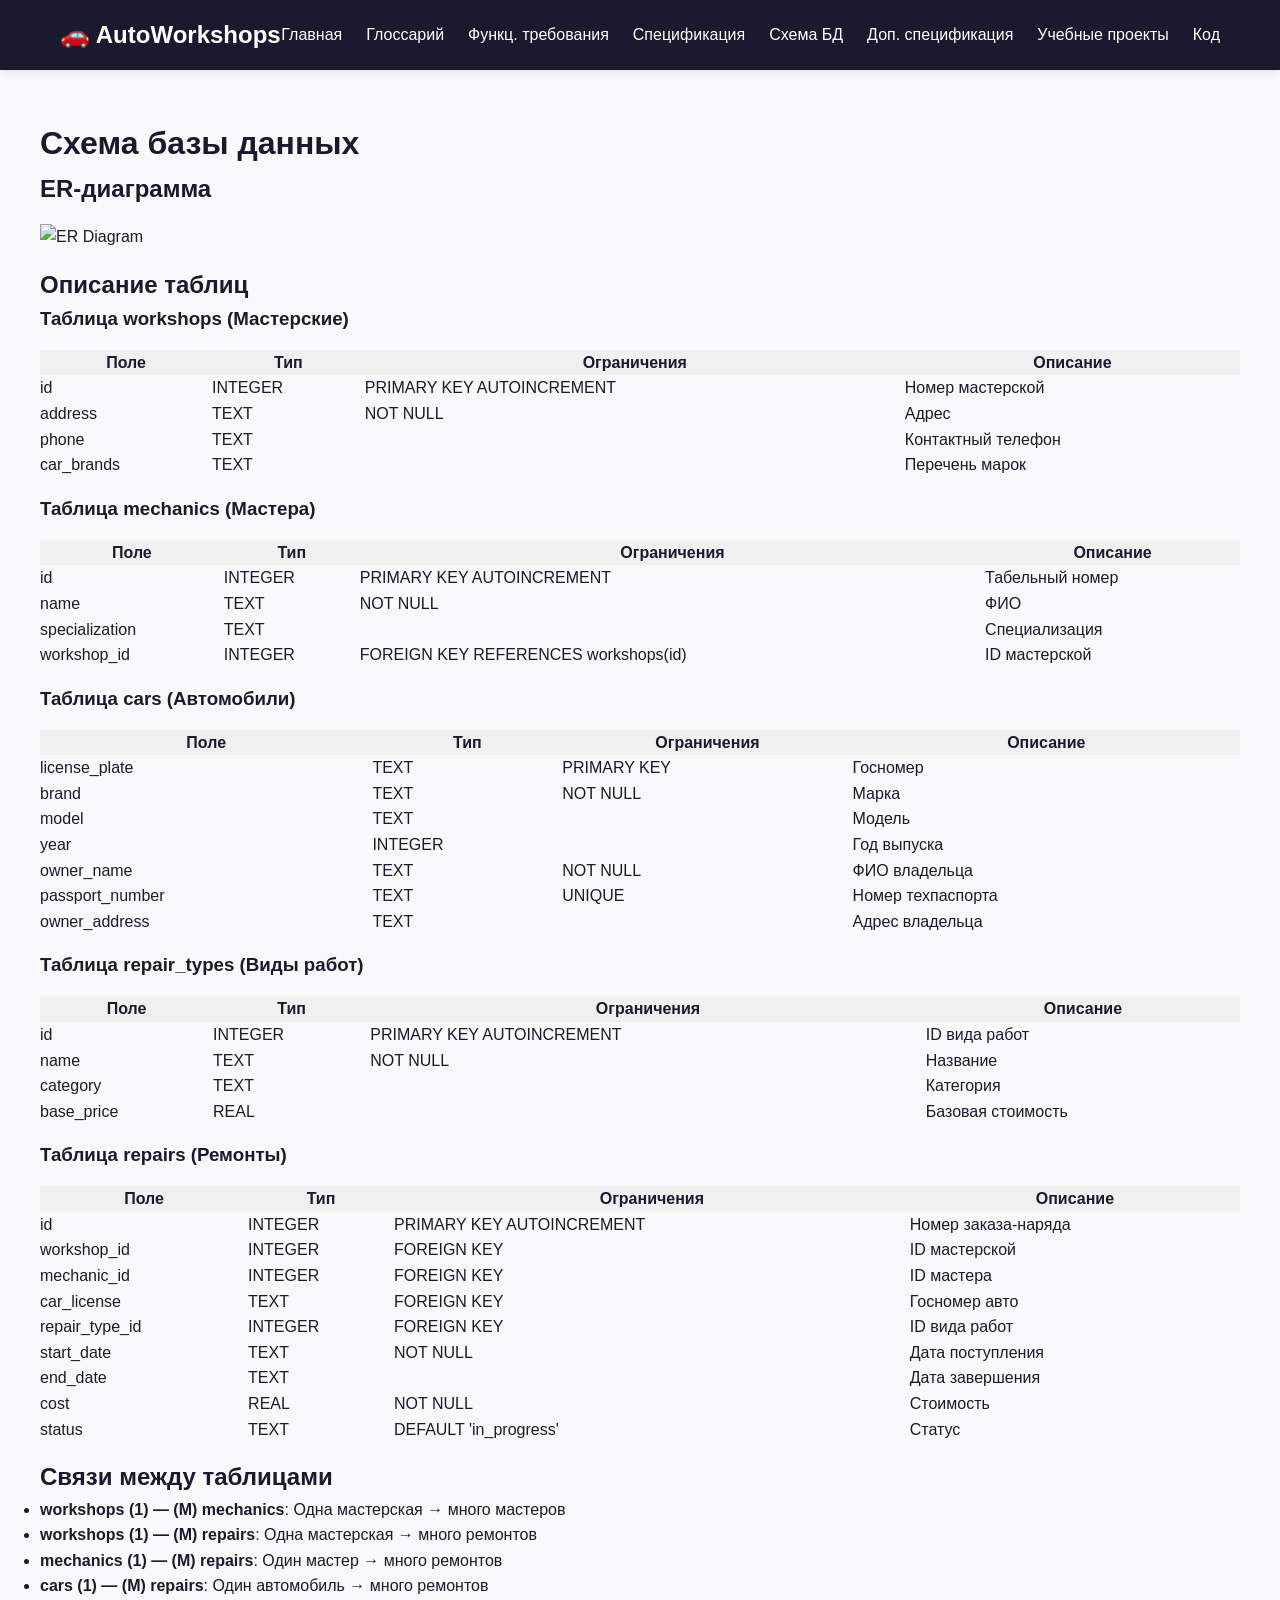
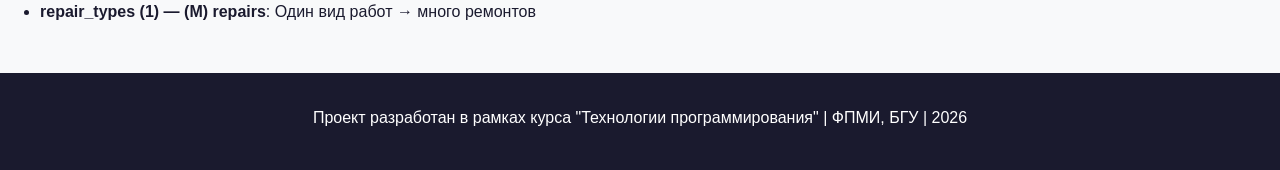
==== docs/docs/database.html @ bc00d74d "Create database.html" ====
<!DOCTYPE html>
<html lang="ru">
<head>
    <meta charset="UTF-8">
    <meta name="viewport" content="width=device-width, initial-scale=1.0">
    <title>Схема базы данных | Автомастерские</title>
    <link rel="stylesheet" href="../assets/css/style.css">
</head>
<body>
    <nav class="navbar">
        <div class="container">
            <a href="../index.html" class="logo">🚗 AutoWorkshops</a>
            <ul class="nav-links">
                <li><a href="../index.html">Главная</a></li>
                <li><a href="glossary.html">Глоссарий</a></li>
                <li><a href="requirements.html">Функц. требования</a></li>
                <li><a href="specification.html">Спецификация</a></li>
                <li><a href="database.html">Схема БД</a></li>
                <li><a href="nonfunctional.html">Доп. спецификация</a></li>
                <li><a href="team-projects.html">Учебные проекты</a></li>
                <li><a href="https://github.com/ваш-логин/garage-project" target="_blank">Код</a></li>
            </ul>
        </div>
    </nav>

    <main>
        <div class="container" style="padding: 3rem 0;">
            <h1>Схема базы данных</h1>
            
            <h2>ER-диаграмма</h2>
            <img src="https://github.com/NgdMav/tpmp-lab4-uml/blob/main/img/Automotive_Workshops_DB-2026-03-19_09-47.png" alt="ER Diagram" style="max-width: 100%; margin: 1rem 0;">

            <h2>Описание таблиц</h2>
            
            <h3>Таблица workshops (Мастерские)</h3>
            <table style="width: 100%; border-collapse: collapse; margin: 1rem 0;">
                <thead style="background: #f0f0f0;"><tr><th>Поле</th><th>Тип</th><th>Ограничения</th><th>Описание</th></tr></thead>
                <tbody>
                    <tr><td>id</td><td>INTEGER</td><td>PRIMARY KEY AUTOINCREMENT</td><td>Номер мастерской</td></tr>
                    <tr><td>address</td><td>TEXT</td><td>NOT NULL</td><td>Адрес</td></tr>
                    <tr><td>phone</td><td>TEXT</td><td></td><td>Контактный телефон</td></tr>
                    <tr><td>car_brands</td><td>TEXT</td><td></td><td>Перечень марок</td></tr>
                </tbody>
            </table>

            <h3>Таблица mechanics (Мастера)</h3>
            <table style="width: 100%; border-collapse: collapse; margin: 1rem 0;">
                <thead style="background: #f0f0f0;"><tr><th>Поле</th><th>Тип</th><th>Ограничения</th><th>Описание</th></tr></thead>
                <tbody>
                    <tr><td>id</td><td>INTEGER</td><td>PRIMARY KEY AUTOINCREMENT</td><td>Табельный номер</td></tr>
                    <tr><td>name</td><td>TEXT</td><td>NOT NULL</td><td>ФИО</td></tr>
                    <tr><td>specialization</td><td>TEXT</td><td></td><td>Специализация</td></tr>
                    <tr><td>workshop_id</td><td>INTEGER</td><td>FOREIGN KEY REFERENCES workshops(id)</td><td>ID мастерской</td></tr>
                </tbody>
            </table>

            <h3>Таблица cars (Автомобили)</h3>
            <table style="width: 100%; border-collapse: collapse; margin: 1rem 0;">
                <thead style="background: #f0f0f0;"><tr><th>Поле</th><th>Тип</th><th>Ограничения</th><th>Описание</th></tr></thead>
                <tbody>
                    <tr><td>license_plate</td><td>TEXT</td><td>PRIMARY KEY</td><td>Госномер</td></tr>
                    <tr><td>brand</td><td>TEXT</td><td>NOT NULL</td><td>Марка</td></tr>
                    <tr><td>model</td><td>TEXT</td><td></td><td>Модель</td></tr>
                    <tr><td>year</td><td>INTEGER</td><td></td><td>Год выпуска</td></tr>
                    <tr><td>owner_name</td><td>TEXT</td><td>NOT NULL</td><td>ФИО владельца</td></tr>
                    <tr><td>passport_number</td><td>TEXT</td><td>UNIQUE</td><td>Номер техпаспорта</td></tr>
                    <tr><td>owner_address</td><td>TEXT</td><td></td><td>Адрес владельца</td></tr>
                </tbody>
            </table>

            <h3>Таблица repair_types (Виды работ)</h3>
            <table style="width: 100%; border-collapse: collapse; margin: 1rem 0;">
                <thead style="background: #f0f0f0;"><tr><th>Поле</th><th>Тип</th><th>Ограничения</th><th>Описание</th></tr></thead>
                <tbody>
                    <tr><td>id</td><td>INTEGER</td><td>PRIMARY KEY AUTOINCREMENT</td><td>ID вида работ</td></tr>
                    <tr><td>name</td><td>TEXT</td><td>NOT NULL</td><td>Название</td></tr>
                    <tr><td>category</td><td>TEXT</td><td></td><td>Категория</td></tr>
                    <tr><td>base_price</td><td>REAL</td><td></td><td>Базовая стоимость</td></tr>
                </tbody>
            </table>

            <h3>Таблица repairs (Ремонты)</h3>
            <table style="width: 100%; border-collapse: collapse; margin: 1rem 0;">
                <thead style="background: #f0f0f0;"><tr><th>Поле</th><th>Тип</th><th>Ограничения</th><th>Описание</th></tr></thead>
                <tbody>
                    <tr><td>id</td><td>INTEGER</td><td>PRIMARY KEY AUTOINCREMENT</td><td>Номер заказа-наряда</td></tr>
                    <tr><td>workshop_id</td><td>INTEGER</td><td>FOREIGN KEY</td><td>ID мастерской</td></tr>
                    <tr><td>mechanic_id</td><td>INTEGER</td><td>FOREIGN KEY</td><td>ID мастера</td></tr>
                    <tr><td>car_license</td><td>TEXT</td><td>FOREIGN KEY</td><td>Госномер авто</td></tr>
                    <tr><td>repair_type_id</td><td>INTEGER</td><td>FOREIGN KEY</td><td>ID вида работ</td></tr>
                    <tr><td>start_date</td><td>TEXT</td><td>NOT NULL</td><td>Дата поступления</td></tr>
                    <tr><td>end_date</td><td>TEXT</td><td></td><td>Дата завершения</td></tr>
                    <tr><td>cost</td><td>REAL</td><td>NOT NULL</td><td>Стоимость</td></tr>
                    <tr><td>status</td><td>TEXT</td><td>DEFAULT 'in_progress'</td><td>Статус</td></tr>
                </tbody>
            </table>

            <h2>Связи между таблицами</h2>
            <ul>
                <li><strong>workshops (1) — (M) mechanics</strong>: Одна мастерская → много мастеров</li>
                <li><strong>workshops (1) — (M) repairs</strong>: Одна мастерская → много ремонтов</li>
                <li><strong>mechanics (1) — (M) repairs</strong>: Один мастер → много ремонтов</li>
                <li><strong>cars (1) — (M) repairs</strong>: Один автомобиль → много ремонтов</li>
                <li><strong>repair_types (1) — (M) repairs</strong>: Один вид работ → много ремонтов</li>
            </ul>
        </div>
    </main>

    <footer>
        <div class="container">
            <p>Проект разработан в рамках курса "Технологии программирования" | ФПМИ, БГУ | 2026</p>
        </div>
    </footer>
</body>
</html>
---- docs/assets/css/style.css ----
* {
    margin: 0;
    padding: 0;
    box-sizing: border-box;
}

body {
    font-family: 'Inter', sans-serif;
    line-height: 1.6;
    color: #1a1a2e;
    background: #f8f9fa;
}

.container {
    max-width: 1200px;
    margin: 0 auto;
    padding: 0 20px;
}

/* Navigation */
.navbar {
    background: #1a1a2e;
    color: white;
    padding: 1rem 0;
    position: sticky;
    top: 0;
    z-index: 1000;
    box-shadow: 0 2px 10px rgba(0,0,0,0.1);
}

.navbar .container {
    display: flex;
    justify-content: space-between;
    align-items: center;
}

.logo {
    font-size: 1.5rem;
    font-weight: 700;
    color: white;
    text-decoration: none;
}

.nav-links {
    display: flex;
    list-style: none;
    gap: 1.5rem;
}

.nav-links a {
    color: white;
    text-decoration: none;
    transition: opacity 0.3s;
}

.nav-links a:hover {
    opacity: 0.7;
}

/* Hero Section */
.hero {
    background: linear-gradient(135deg, #1a1a2e 0%, #16213e 100%);
    color: white;
    padding: 4rem 0;
    text-align: center;
}

.hero h1 {
    font-size: 2.5rem;
    margin-bottom: 1rem;
}

.hero p {
    font-size: 1.2rem;
    opacity: 0.9;
    margin-bottom: 2rem;
}

.hero-buttons {
    display: flex;
    justify-content: center;
    gap: 1rem;
}

.btn {
    padding: 0.75rem 1.5rem;
    border-radius: 8px;
    text-decoration: none;
    font-weight: 500;
    transition: transform 0.3s, opacity 0.3s;
}

.btn:hover {
    transform: translateY(-2px);
}

.btn-primary {
    background: #e94560;
    color: white;
}

.btn-secondary {
    background: transparent;
    color: white;
    border: 2px solid white;
}

/* Features Section */
.features {
    padding: 4rem 0;
    background: white;
}

.features h2, .team h2, .tech h2, .quick-start h2, .repos h2 {
    text-align: center;
    margin-bottom: 2rem;
    font-size: 2rem;
    color: #1a1a2e;
}

.features-grid {
    display: grid;
    grid-template-columns: repeat(auto-fit, minmax(300px, 1fr));
    gap: 2rem;
}

.feature-card {
    background: #f8f9fa;
    padding: 1.5rem;
    border-radius: 12px;
    text-align: center;
    transition: transform 0.3s, box-shadow 0.3s;
}

.feature-card:hover {
    transform: translateY(-5px);
    box-shadow: 0 10px 20px rgba(0,0,0,0.1);
}

.feature-icon {
    font-size: 2.5rem;
    margin-bottom: 1rem;
}

.feature-card h3 {
    margin-bottom: 0.5rem;
    color: #1a1a2e;
}

/* Team Section */
.team {
    background: #f0f0f5;
    padding: 4rem 0;
}

.team-grid {
    display: grid;
    grid-template-columns: repeat(auto-fit, minmax(280px, 1fr));
    gap: 2rem;
}

.team-card {
    background: white;
    padding: 1.5rem;
    border-radius: 12px;
    text-align: center;
    box-shadow: 0 2px 5px rgba(0,0,0,0.05);
}

.team-card h3 {
    color: #1a1a2e;
    margin-bottom: 0.25rem;
}

.role {
    color: #e94560;
    font-weight: 500;
    margin-bottom: 1rem;
}

.team-links {
    margin-top: 1rem;
    display: flex;
    justify-content: center;
    gap: 1rem;
}

.team-links a {
    color: #1a1a2e;
    text-decoration: none;
    font-size: 0.9rem;
    padding: 0.25rem 0.5rem;
    border-radius: 4px;
    background: #f0f0f5;
}

/* Tech Section */
.tech {
    padding: 4rem 0;
    background: white;
}

.tech-grid {
    display: flex;
    flex-wrap: wrap;
    justify-content: center;
    gap: 1rem;
}

.tech-badge {
    background: #1a1a2e;
    color: white;
    padding: 0.5rem 1rem;
    border-radius: 25px;
    font-size: 0.9rem;
}

/* Quick Start Section */
.quick-start {
    background: #f0f0f5;
    padding: 4rem 0;
}

.code-block {
    background: #1a1a2e;
    border-radius: 12px;
    overflow-x: auto;
    margin: 1rem 0;
}

.code-block pre {
    padding: 1.5rem;
    margin: 0;
}

.code-block code {
    color: #e94560;
    font-family: 'Courier New', monospace;
    font-size: 0.9rem;
}

.note {
    text-align: center;
    color: #666;
    font-size: 0.9rem;
    margin-top: 1rem;
}

/* Repos Section */
.repos {
    padding: 4rem 0;
    background: white;
}

.repo-links {
    display: flex;
    justify-content: center;
    gap: 2rem;
    flex-wrap: wrap;
}

.repo-card {
    background: #f8f9fa;
    padding: 1.5rem;
    border-radius: 12px;
    text-decoration: none;
    text-align: center;
    transition: transform 0.3s;
    min-width: 250px;
}

.repo-card:hover {
    transform: translateY(-3px);
}

.repo-icon {
    font-size: 2rem;
    display: block;
    margin-bottom: 0.5rem;
}

.repo-name {
    display: block;
    font-weight: 600;
    color: #1a1a2e;
    margin-bottom: 0.25rem;
}

.repo-desc {
    display: block;
    font-size: 0.8rem;
    color: #666;
}

/* Footer */
footer {
    background: #1a1a2e;
    color: white;
    padding: 2rem 0;
    text-align: center;
}

footer a {
    color: #e94560;
    text-decoration: none;
}

footer p {
    margin-bottom: 0.5rem;
}

/* Responsive */
@media (max-width: 768px) {
    .navbar .container {
        flex-direction: column;
        gap: 1rem;
    }
    
    .nav-links {
        flex-wrap: wrap;
        justify-content: center;
    }
    
    .hero h1 {
        font-size: 1.8rem;
    }
    
    .features-grid {
        grid-template-columns: 1fr;
    }
}
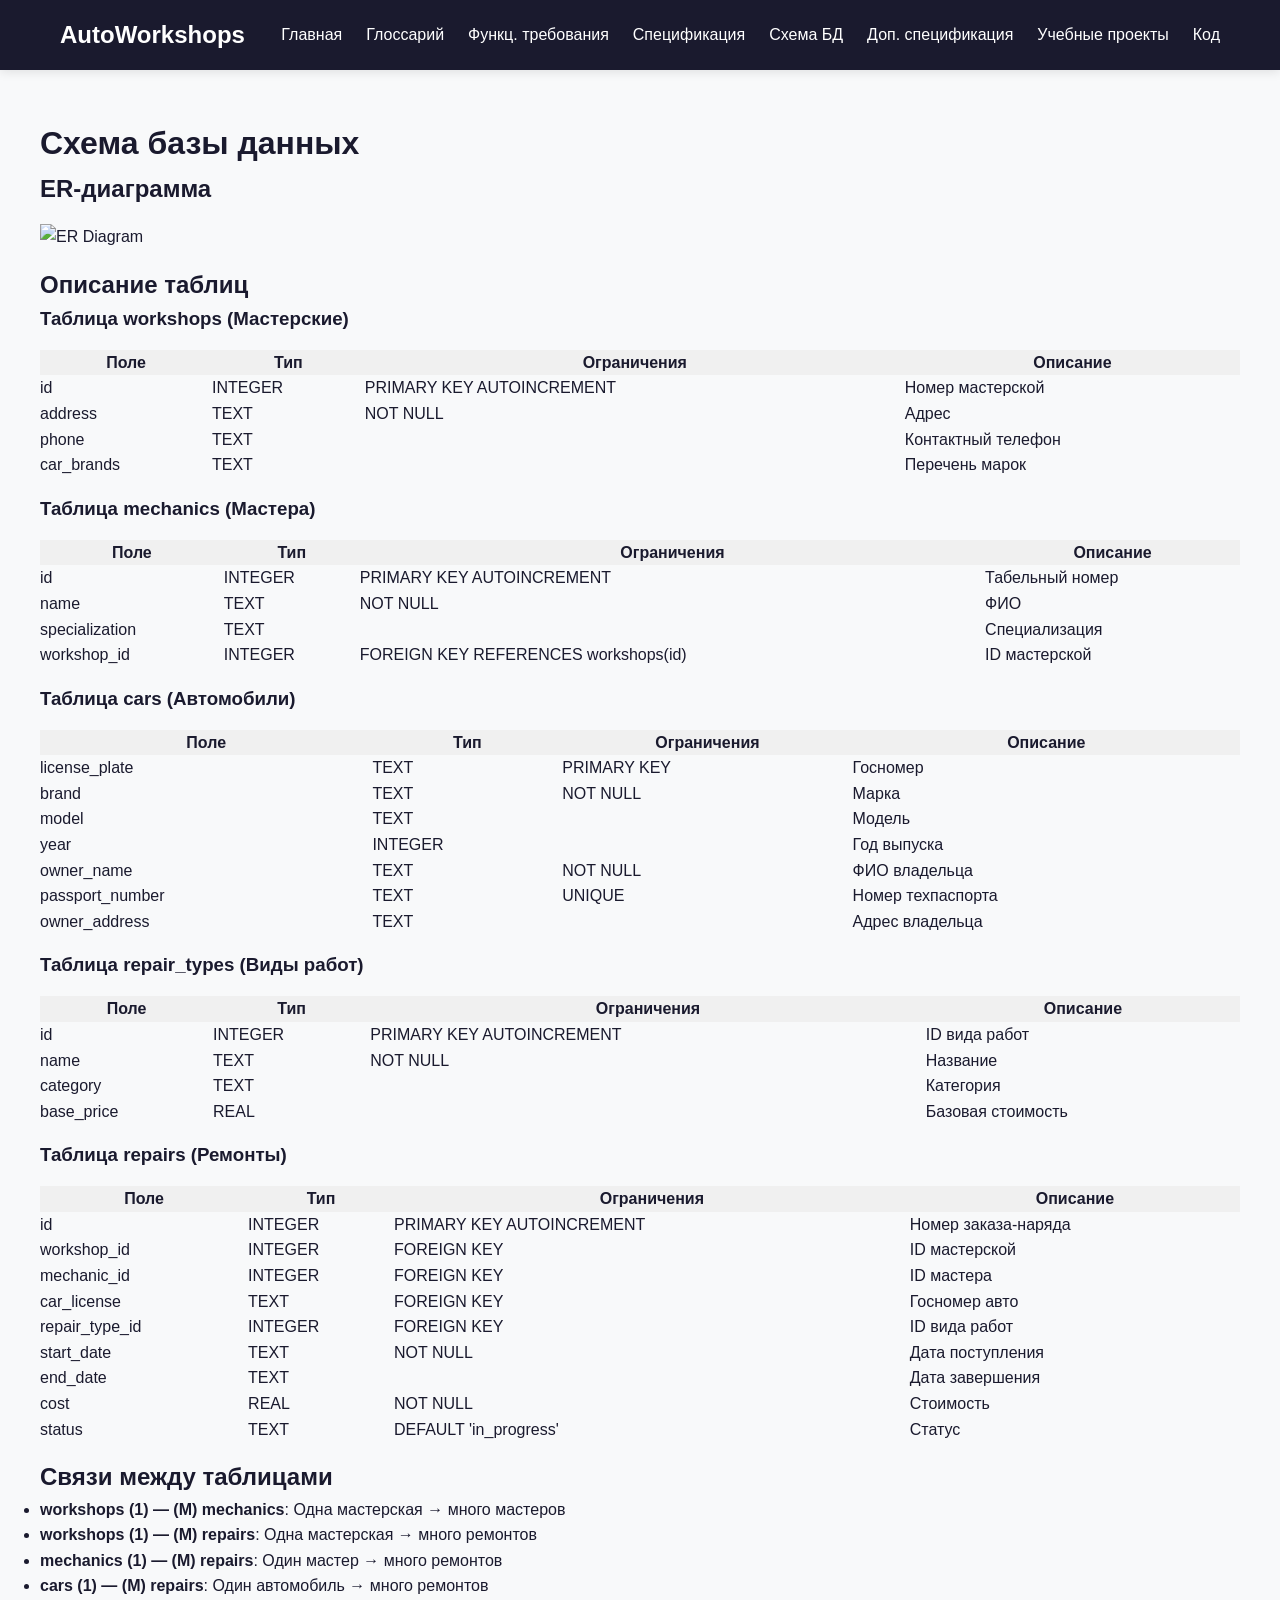
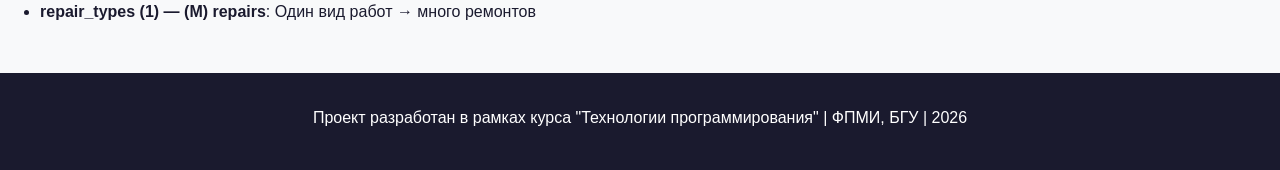
==== commit 3d1adb8e: "Update database.html" ====
--- a/docs/docs/database.html
+++ b/docs/docs/database.html
@@ -9,16 +9,16 @@
 <body>
     <nav class="navbar">
         <div class="container">
-            <a href="../index.html" class="logo">🚗 AutoWorkshops</a>
+            <a href="index.html" class="logo">AutoWorkshops</a>
             <ul class="nav-links">
-                <li><a href="../index.html">Главная</a></li>
-                <li><a href="glossary.html">Глоссарий</a></li>
-                <li><a href="requirements.html">Функц. требования</a></li>
-                <li><a href="specification.html">Спецификация</a></li>
-                <li><a href="database.html">Схема БД</a></li>
+                <li><a href="index.html">Главная</a></li>
+                <li><a href="docs/glossary.html">Глоссарий</a></li>
+                <li><a href="docs/requirements.html">Функц. требования</a></li>
+                <li><a href="docs/specification.html">Спецификация</a></li>
+                <li><a href="docs/database.html">Схема БД</a></li>
                 <li><a href="nonfunctional.html">Доп. спецификация</a></li>
-                <li><a href="team-projects.html">Учебные проекты</a></li>
-                <li><a href="https://github.com/ваш-логин/garage-project" target="_blank">Код</a></li>
+                <li><a href="docs/team-projects.html">Учебные проекты</a></li>
+                <li><a href="https://github.com/cin-tie/tpmp-gr11a-lab4-bastards" target="_blank">Код</a></li>
             </ul>
         </div>
     </nav>
